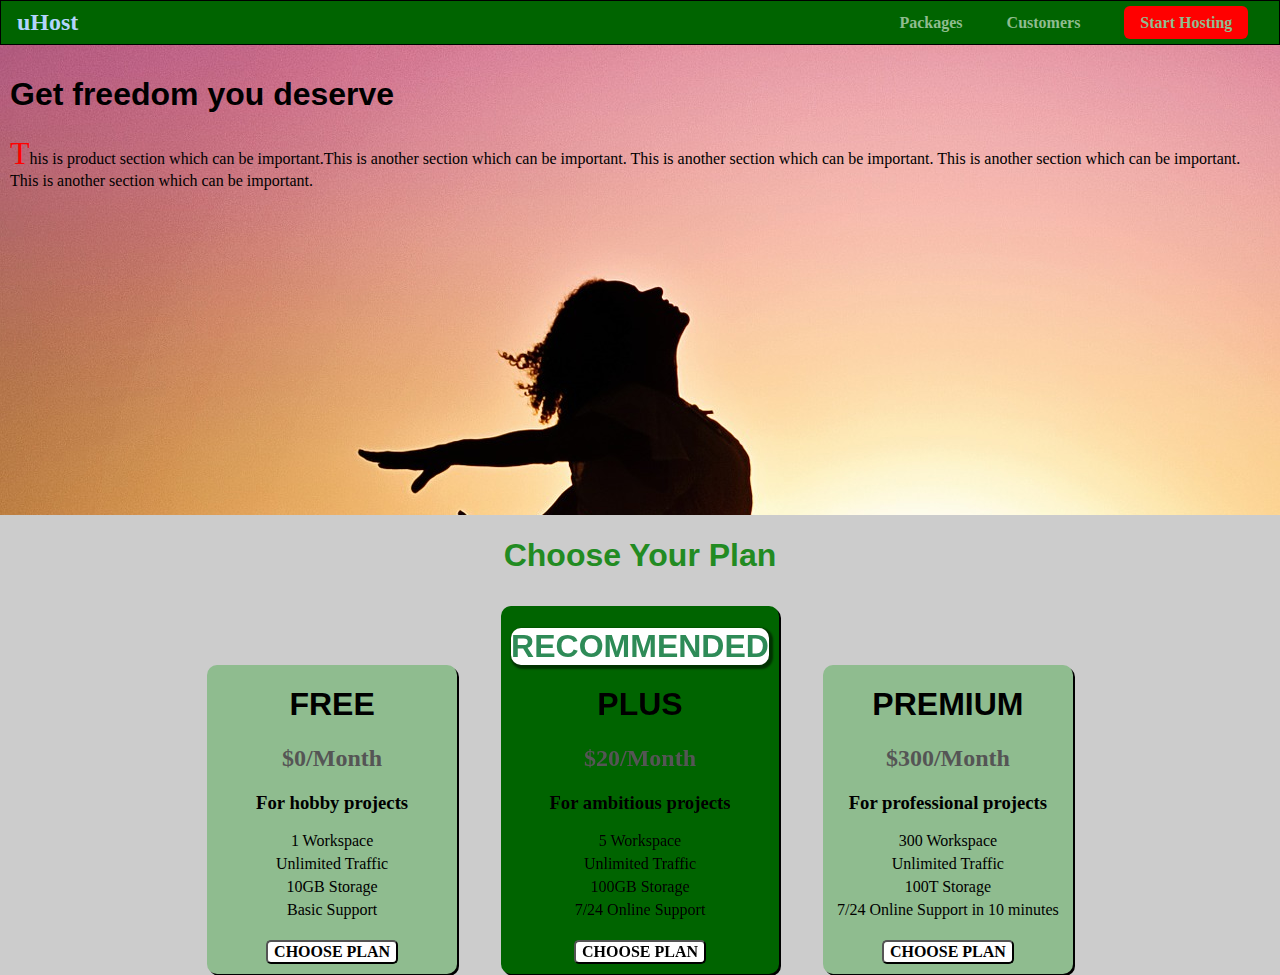
==== index.html @ a68fe249 "initial" ====
<!doctype html>
<html>

<head>
  <meta charset="utf-8">
  <title></title>
  <link rel="stylesheet" href="css/main.css">

  <!--  <style>-->
  <!--    section {-->
  <!--      background: aqua;-->
  <!--    }-->
  <!--  </style>-->
</head>

<body>
<header class="main-header">
  <div class="main-host">
    <a href="index.html" class="main-header__brand">
      uHost
    </a>
  </div>
  <nav class="main-nav">
    <ul class="main-nav__items">
      <li class="main-nav__item">
        <a href="pages/packages/index.html">Packages</a>
      </li>
      <li class="main-nav__item">
        <a href="pages/customers/index.html">Customers</a>
      </li>
      <li class="main-nav__item main-nav__item--cta">
        <a href="pages/hostings/index.html">Start Hosting</a>
      </li>
    </ul>

  </nav>
</header>

<main>
  <section id="product-overview">
    <h1 class="section-title">Get freedom you deserve</h1>
    <p >  This is product section which can be important.This is another section which can be important. This is another section which can be important. This is another section which can be important. This is another section which can be important. </p>
  </section>

  <section id="plan">
    <h1>Choose Your Plan</h1>
    <div>
      <article>
        <h1>FREE</h1>
        <h2>$0/Month</h2>
        <h3>For hobby projects</h3>
        <ul>
          <li>1 Workspace</li>
          <li>Unlimited Traffic</li>
          <li>10GB Storage</li>
          <li>Basic Support</li>
        </ul>
        <div>
          <button>CHOOSE PLAN</button>
        </div>
      </article>
      <article class="plan_recommended">
        <h1>RECOMMENDED</h1>
        <h1>PLUS</h1>
        <h2>$20/Month</h2>
        <h3>For ambitious projects</h3>
        <ul>
          <li>5 Workspace</li>
          <li>Unlimited Traffic</li>
          <li>100GB Storage</li>
          <li>7/24 Online Support</li>
        </ul>
        <div>
          <button class="gg">CHOOSE PLAN</button>
        </div>
      </article>
      <article>
        <h1>PREMIUM</h1>
        <h2>$300/Month</h2>
        <h3>For professional projects</h3>
        <ul>
          <li>300 Workspace</li>
          <li>Unlimited Traffic</li>
          <li>100T Storage</li>
          <li>7/24 Online Support in 10 minutes</li>
        </ul>
        <div>
          <button>CHOOSE PLAN</button>
        </div>
      </article>
    </div>
  </section>
</main>


<script src="js/main.js"></script>
</body>

</html>
---- css/main.css ----
* {
  box-sizing: border-box;
}
section {
  background: #cccccc;
  background: #cccccc;
}



a.main-header__brand {
  color: #b3d4fc;
}

/*.section-title {*/
/*  float: left;*/
/*  margin-right: 10px;*/
/*}*/

/*.section-title + p {*/
/*  clear: left;*/
/*}*/
/*#product-overview {*/
/*  background: #888888;*/
/*  color: brown;*/
/*}*/

/*#parent-overview {*/
/*  color: darkgoldenrod;*/
/*}*/

/*h1 {*/
/*  border: 1px solid black;*/
/*}*/

#plan > h1 {
  color: forestgreen;
  text-align: center;
  margin-bottom: 1em;
}

#plan {
  padding: 1px;
}

#plan .plan_recommended{
  background-color: darkgreen;
  filter: brightness(100%);
}

#plan article {
  background-color: darkseagreen;
  display: inline-block;
  vertical-align: bottom;
  margin: 0 20px;
  width: 25%;
  border-radius: 10px;
  padding-bottom: 10px;
  max-width: 250px;
  min-width: fit-content;
  box-shadow: 2px 2px;
}

#plan article > h2 {
  color: #555555;
}

#plan article button {
  background-color: white;
  color: black;
  border-radius: 5px;
  font: inherit;
  font-weight: bolder;
}

#plan article button:hover {
  background-color: darkgreen;
  color: white;
  cursor: pointer;
}

#plan article button:focus {
  outline: none;
}
.plan_recommended h1:first-child {
  background-color: white;
  margin-left:  10px;
  margin-right:  10px;
  border-radius: 10px;
  box-shadow: 2px 2px 2px 2px rgba(0,0,0,0.5);
  color: seagreen;
}

#plan article ul {
  list-style: none;
  padding: 0;
}
#plan article li {
  padding-bottom: 5px;
}
#plan  {
  text-align: center;
}

h1 {
  color: #000000;
  font-family: sans-serif;
}
 body{
   margin: 0;
   background: darkgrey;
 }

#product-overview {
  height: 470px;
  padding: 10px;
  border-width: 5px;
  /*padding: 10px;*/
  background: url("../img/freedom.jpg");
}


#product-overview > h1 {
  color: black;
}

.main-header {
  background: darkgreen;
  padding: 8px 16px;
  border: 1px solid black;
}

.main-nav {
  display: inline-block;
  width: calc(100% - 75px);
  text-align: right;
  vertical-align: middle;
}

.main-header__brand {
  text-decoration: none;
  color: darkseagreen;
  font-weight: bolder;
  font-size: x-large;

}

.main-host {
  display: inline-block;
  vertical-align: middle;
}

.main-nav__items {
  padding: 0;
  margin: 0;
  list-style: none;
}

.main-nav__item {
  display: inline-block;
  margin-left: 5px;
  margin-right: 5px;
}

.main-nav__item > a {
  text-decoration: none;
  font-weight: bold;
  color: darkseagreen;
  padding-bottom: 10px;
  margin-left: 30px;

}

.main-nav__item:not(:first-child) a {
  /*border-left: 1px solid black;*/
}

.main-nav__item a:hover {
  color: white;
  border-bottom: 2px solid black;
  font-weight: bold;
}

/*.main-nav__item a::before {*/
/*  content: "|       ";*/
/*  white-space: pre;*/
/*}*/

section p::first-letter {
  color: red;
  font-size: xx-large;
}

.main-nav__item--cta a {
  background: red;
  border-radius: 6px;
  padding: 8px 16px;
}

.main-nav__item--cta a:hover {
  color: red;
  background: white;
  border: none;

}

h1:not(.section-title) {
  /*font-weight: bold;*/
  /*font-size: small;*/
}
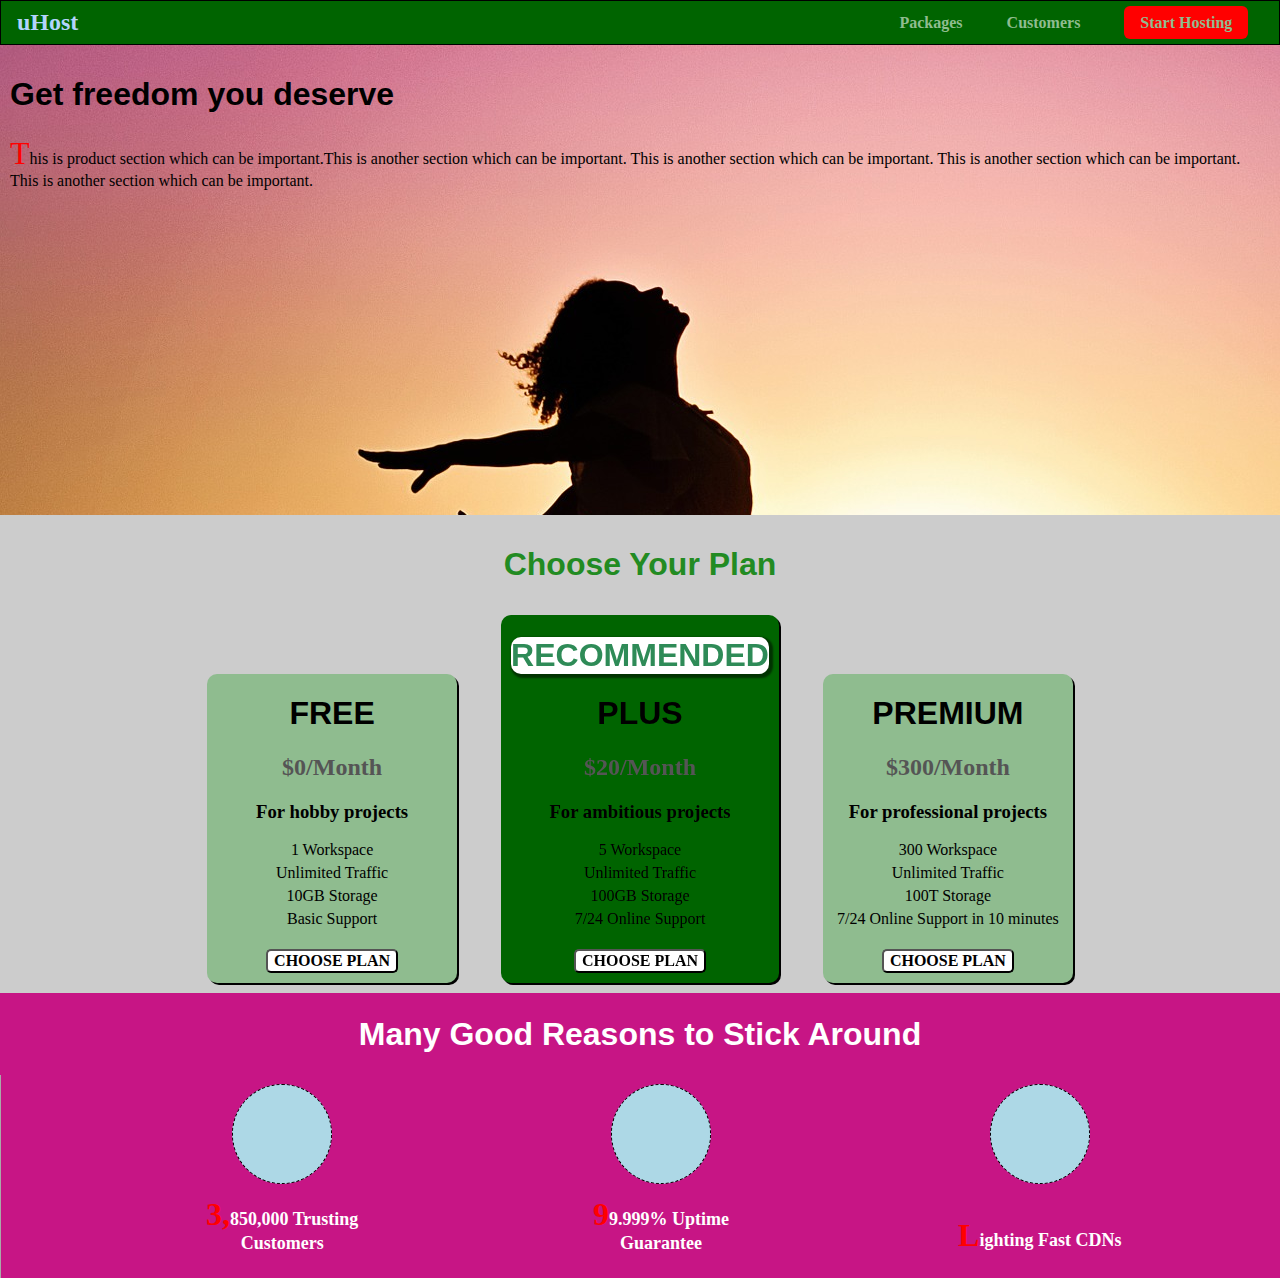
==== commit 6eced61e: "stric around implemented." ====
--- a/index.html
+++ b/index.html
@@ -90,6 +90,30 @@
       </article>
     </div>
   </section>
+  <section class="section-reasons">
+    <h1>Many Good Reasons to Stick Around</h1>
+    <ul>
+      <li>
+        <div>
+
+        </div>
+        <p>3,850,000 Trusting Customers </p>
+      </li>
+      <li>
+        <div>
+
+        </div>
+        <p>99.999% Uptime Guarantee</p>
+      </li>
+      <li>
+        <div>
+
+        </div>
+        <p>Lighting Fast CDNs</p>
+      </li>
+    </ul>
+
+  </section>
 </main>
 
 
--- a/css/main.css
+++ b/css/main.css
@@ -42,7 +42,7 @@
 }
 
 #plan {
-  padding: 1px;
+  padding: 10px 0;
 }
 
 #plan .plan_recommended{
@@ -81,6 +81,7 @@
   cursor: pointer;
 }
 
+
 #plan article button:focus {
   outline: none;
 }
@@ -210,3 +211,63 @@
   /*font-weight: bold;*/
   /*font-size: small;*/
 }
+
+.section-reasons {
+  background-color: mediumvioletred;
+  padding: 1px;
+  text-align: center;
+}
+
+.section-reasons > h1 {
+  color: white;
+
+}
+
+.section-reasons  ul {
+  position: absolute;
+  width: 100%;
+  background-color: inherit;
+  margin: 0;
+}
+
+.section-reasons li {
+  position: relative;
+  display: inline-block;
+  /*border: 1px black solid;*/
+  list-style: none;
+  color: white;
+  font-weight: bold;
+  text-align: center;
+  vertical-align: center;
+  font-size: large;
+  margin: 0 20px;
+  height: 200px;
+  width: 27%;
+  padding-bottom: 10px;
+  max-width: 450px;
+  min-width: fit-content;
+  /*box-shadow: 2px 2px;*/
+}
+
+.section-reasons div {
+  background: lightblue;
+  border-radius: 50%;
+  border: black 1px dashed;
+  width: 100px;
+  height: 100px;
+  /*border: 1px blue solid;*/
+  position: absolute;
+  left: 50%;
+  bottom: 45%;
+  -webkit-transform: translateX(-50%);
+  transform: translateX(-50%);
+}
+
+.section-reasons p {
+  position: absolute;
+  left: 50%;
+  bottom: 1%;
+  -webkit-transform: translateX(-50%);
+  transform: translateX(-50%);
+}
+
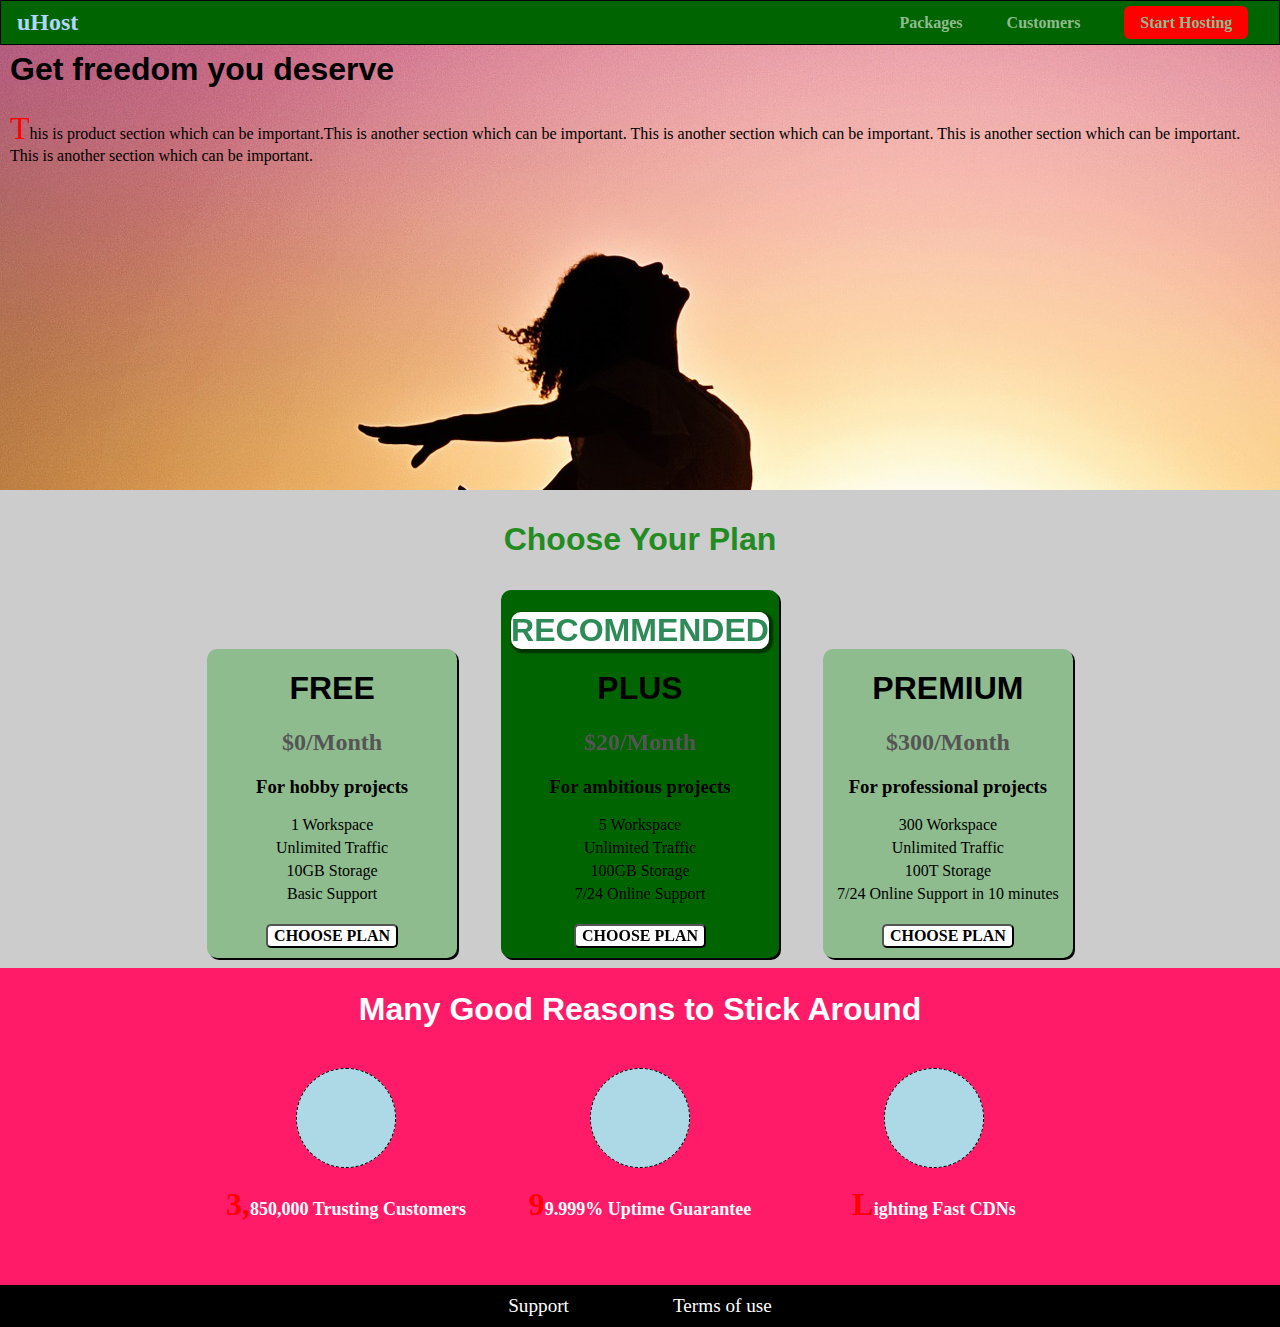
==== commit 8840d649: "stric around implemented." ====
--- a/index.html
+++ b/index.html
@@ -74,7 +74,7 @@
           <button class="gg">CHOOSE PLAN</button>
         </div>
       </article>
-      <article>
+      <article class="overflowing_article">
         <h1>PREMIUM</h1>
         <h2>$300/Month</h2>
         <h3>For professional projects</h3>
@@ -115,7 +115,18 @@
 
   </section>
 </main>
-
+<footer>
+  <nav>
+    <ul>
+      <li>
+        <a href="#">Support</a>
+      </li>
+      <li>
+        <a href="#">Terms of use</a>
+      </li>
+    </ul>
+  </nav>
+</footer>
 
 <script src="js/main.js"></script>
 </body>
--- a/css/main.css
+++ b/css/main.css
@@ -62,6 +62,9 @@
   min-width: fit-content;
   box-shadow: 2px 2px;
 }
+#plan article.overflowing_article {
+  margin-top: 35px;
+}
 
 #plan article > h2 {
   color: #555555;
@@ -131,6 +134,9 @@
   background: darkgreen;
   padding: 8px 16px;
   border: 1px solid black;
+  position: fixed;
+  width: 100%;
+  z-index: 100;
 }
 
 .main-nav {
@@ -138,6 +144,11 @@
   width: calc(100% - 75px);
   text-align: right;
   vertical-align: middle;
+}
+
+main {
+  /*margin-top: 10px;*/
+  padding-top: 20px;
 }
 
 .main-header__brand {
@@ -213,7 +224,7 @@
 }
 
 .section-reasons {
-  background-color: mediumvioletred;
+  background-color: #ff1b68;
   padding: 1px;
   text-align: center;
 }
@@ -224,14 +235,13 @@
 }
 
 .section-reasons  ul {
-  position: absolute;
   width: 100%;
   background-color: inherit;
-  margin: 0;
+  margin-top: 40px;
+  padding: 0;
 }
 
 .section-reasons li {
-  position: relative;
   display: inline-block;
   /*border: 1px black solid;*/
   list-style: none;
@@ -242,9 +252,9 @@
   font-size: large;
   margin: 0 20px;
   height: 200px;
-  width: 27%;
+  width: 30%;
   padding-bottom: 10px;
-  max-width: 450px;
+  max-width:250px;
   min-width: fit-content;
   /*box-shadow: 2px 2px;*/
 }
@@ -256,18 +266,33 @@
   width: 100px;
   height: 100px;
   /*border: 1px blue solid;*/
-  position: absolute;
-  left: 50%;
-  bottom: 45%;
-  -webkit-transform: translateX(-50%);
-  transform: translateX(-50%);
+  margin: auto;
 }
 
 .section-reasons p {
-  position: absolute;
-  left: 50%;
-  bottom: 1%;
-  -webkit-transform: translateX(-50%);
-  transform: translateX(-50%);
-}
-
+  vertical-align: top;
+
+}
+footer {
+  background-color: black;
+}
+
+footer ul {
+  margin: 0;
+  padding: 0;
+  text-align: center;
+}
+
+footer li {
+  vertical-align: bottom;
+  display: inline-block;
+  margin: 10px 50px;
+  list-style: none;
+}
+
+footer li a {
+  color: white;
+  font-style: initial;
+  font-size: larger;
+  text-decoration: none;
+}
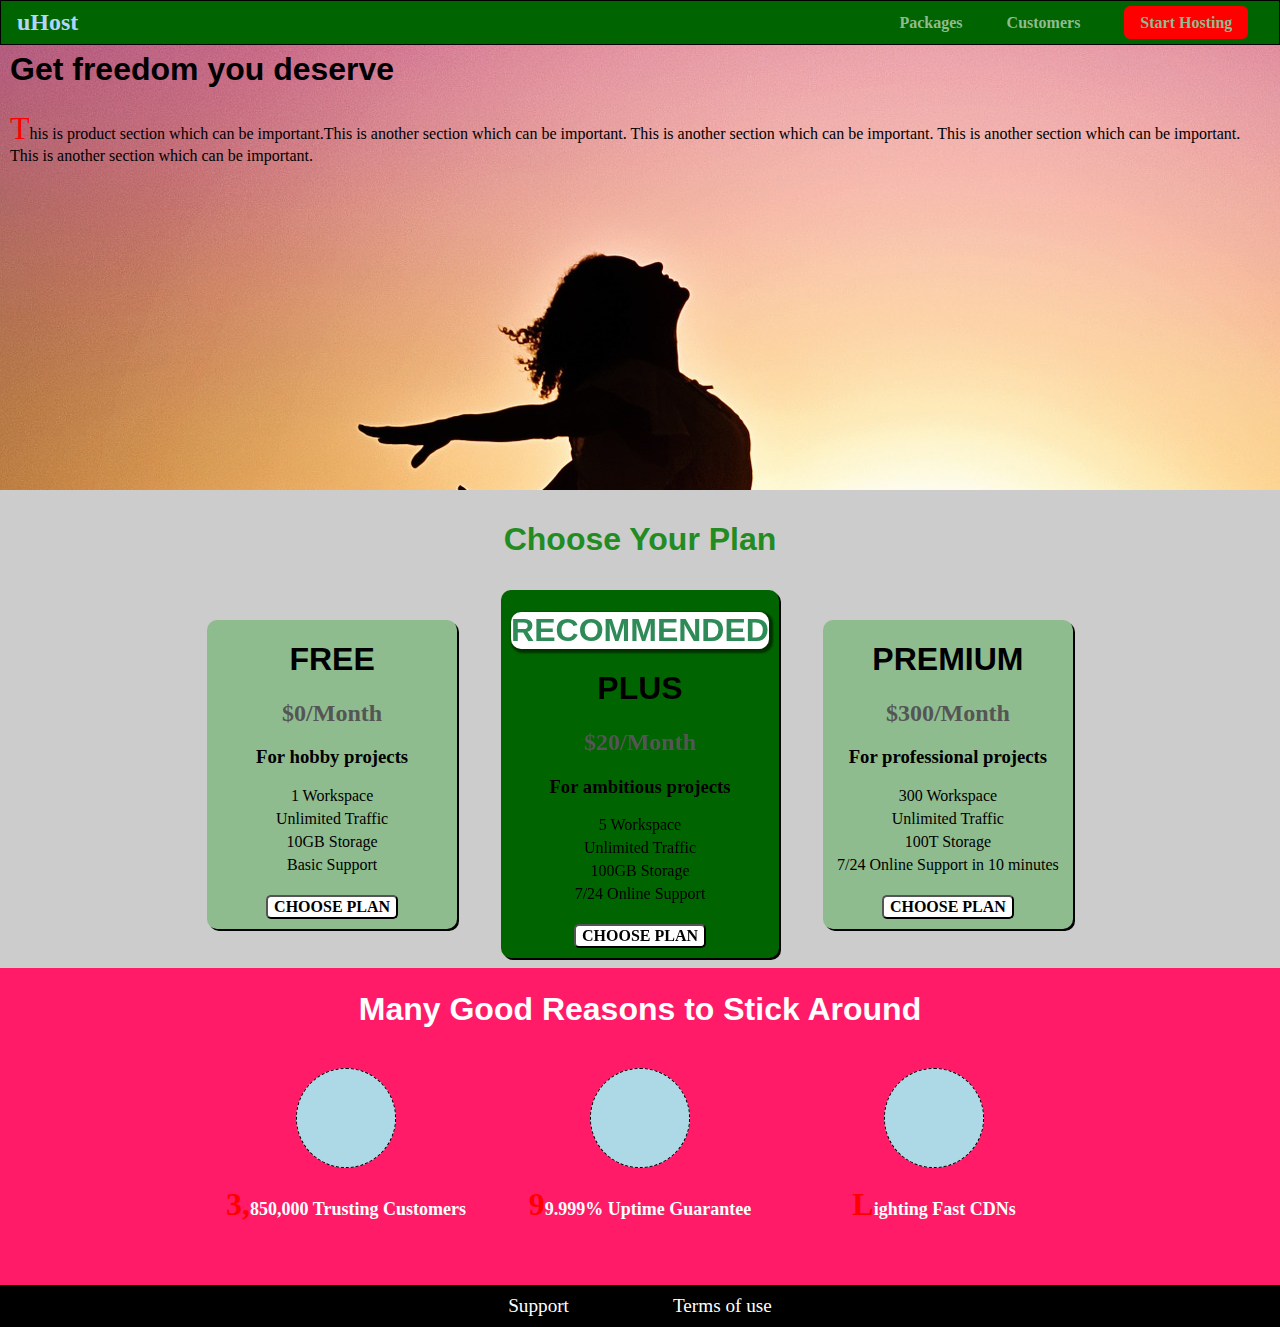
==== commit f6cab205: "stric around implemented." ====
--- a/index.html
+++ b/index.html
@@ -4,13 +4,9 @@
 <head>
   <meta charset="utf-8">
   <title></title>
+  <link rel="stylesheet" href="css/shared.css">
   <link rel="stylesheet" href="css/main.css">
 
-  <!--  <style>-->
-  <!--    section {-->
-  <!--      background: aqua;-->
-  <!--    }-->
-  <!--  </style>-->
 </head>
 
 <body>
@@ -74,6 +70,7 @@
           <button class="gg">CHOOSE PLAN</button>
         </div>
       </article>
+      <div class="give-space"></div>
       <article class="overflowing_article">
         <h1>PREMIUM</h1>
         <h2>$300/Month</h2>
--- a/css/shared.css
+++ b/css/shared.css
@@ -0,0 +1,128 @@
+
+
+* {
+  box-sizing: border-box;
+}
+
+a.main-header__brand {
+  color: #b3d4fc;
+}
+
+h1 {
+  color: #000000;
+  font-family: sans-serif;
+}
+ body{
+   margin: 0;
+   background: darkgrey;
+ }
+
+
+.main-header {
+  background: darkgreen;
+  padding: 8px 16px;
+  border: 1px solid black;
+  position: fixed;
+  width: 100%;
+  z-index: 100;
+}
+
+.main-nav {
+  display: inline-block;
+  width: calc(100% - 75px);
+  text-align: right;
+  vertical-align: middle;
+}
+
+main {
+  /*margin-top: 10px;*/
+  padding-top: 20px;
+}
+
+.main-header__brand {
+  text-decoration: none;
+  color: darkseagreen;
+  font-weight: bolder;
+  font-size: x-large;
+
+}
+
+.main-host {
+  display: inline-block;
+  vertical-align: middle;
+}
+
+.main-nav__items {
+  padding: 0;
+  margin: 0;
+  list-style: none;
+}
+
+.main-nav__item {
+  display: inline-block;
+  margin-left: 5px;
+  margin-right: 5px;
+}
+
+.main-nav__item > a {
+  text-decoration: none;
+  font-weight: bold;
+  color: darkseagreen;
+  padding-bottom: 10px;
+  margin-left: 30px;
+
+}
+
+.main-nav__item:not(:first-child) a {
+  /*border-left: 1px solid black;*/
+}
+
+.main-nav__item a:hover {
+  color: white;
+  border-bottom: 2px solid black;
+  font-weight: bold;
+}
+
+/*.main-nav__item a::before {*/
+/*  content: "|       ";*/
+/*  white-space: pre;*/
+/*}*/
+
+
+.main-nav__item--cta a {
+  background: red;
+  border-radius: 6px;
+  padding: 8px 16px;
+}
+
+.main-nav__item--cta a:hover {
+  color: red;
+  background: white;
+  border: none;
+
+}
+
+
+footer {
+  background-color: black;
+}
+
+footer ul {
+  margin: 0;
+  padding: 0;
+  text-align: center;
+}
+
+footer li {
+  vertical-align: bottom;
+  display: inline-block;
+  margin: 10px 50px;
+  list-style: none;
+}
+
+footer li a {
+  color: white;
+  font-style: initial;
+  font-size: larger;
+  text-decoration: none;
+}
--- a/css/main.css
+++ b/css/main.css
@@ -1,39 +1,9 @@
 
-
-* {
-  box-sizing: border-box;
-}
 section {
   background: #cccccc;
   background: #cccccc;
 }
 
-
-
-a.main-header__brand {
-  color: #b3d4fc;
-}
-
-/*.section-title {*/
-/*  float: left;*/
-/*  margin-right: 10px;*/
-/*}*/
-
-/*.section-title + p {*/
-/*  clear: left;*/
-/*}*/
-/*#product-overview {*/
-/*  background: #888888;*/
-/*  color: brown;*/
-/*}*/
-
-/*#parent-overview {*/
-/*  color: darkgoldenrod;*/
-/*}*/
-
-/*h1 {*/
-/*  border: 1px solid black;*/
-/*}*/
 
 #plan > h1 {
   color: forestgreen;
@@ -45,7 +15,7 @@
   padding: 10px 0;
 }
 
-#plan .plan_recommended{
+#plan .plan_recommended {
   background-color: darkgreen;
   filter: brightness(100%);
 }
@@ -53,7 +23,7 @@
 #plan article {
   background-color: darkseagreen;
   display: inline-block;
-  vertical-align: bottom;
+  vertical-align: middle;
   margin: 0 20px;
   width: 25%;
   border-radius: 10px;
@@ -62,8 +32,15 @@
   min-width: fit-content;
   box-shadow: 2px 2px;
 }
+.give-space{
+  float: left;
+  /*border: black 1px solid;*/
+  height: 20px;
+  width: 100%;
+}
+
 #plan article.overflowing_article {
-  margin-top: 35px;
+  clear: both;
 }
 
 #plan article > h2 {
@@ -88,12 +65,13 @@
 #plan article button:focus {
   outline: none;
 }
+
 .plan_recommended h1:first-child {
   background-color: white;
-  margin-left:  10px;
-  margin-right:  10px;
+  margin-left: 10px;
+  margin-right: 10px;
   border-radius: 10px;
-  box-shadow: 2px 2px 2px 2px rgba(0,0,0,0.5);
+  box-shadow: 2px 2px 2px 2px rgba(0, 0, 0, 0.5);
   color: seagreen;
 }
 
@@ -101,21 +79,14 @@
   list-style: none;
   padding: 0;
 }
+
 #plan article li {
   padding-bottom: 5px;
 }
-#plan  {
+
+#plan {
   text-align: center;
 }
-
-h1 {
-  color: #000000;
-  font-family: sans-serif;
-}
- body{
-   margin: 0;
-   background: darkgrey;
- }
 
 #product-overview {
   height: 470px;
@@ -130,98 +101,12 @@
   color: black;
 }
 
-.main-header {
-  background: darkgreen;
-  padding: 8px 16px;
-  border: 1px solid black;
-  position: fixed;
-  width: 100%;
-  z-index: 100;
-}
-
-.main-nav {
-  display: inline-block;
-  width: calc(100% - 75px);
-  text-align: right;
-  vertical-align: middle;
-}
-
-main {
-  /*margin-top: 10px;*/
-  padding-top: 20px;
-}
-
-.main-header__brand {
-  text-decoration: none;
-  color: darkseagreen;
-  font-weight: bolder;
-  font-size: x-large;
-
-}
-
-.main-host {
-  display: inline-block;
-  vertical-align: middle;
-}
-
-.main-nav__items {
-  padding: 0;
-  margin: 0;
-  list-style: none;
-}
-
-.main-nav__item {
-  display: inline-block;
-  margin-left: 5px;
-  margin-right: 5px;
-}
-
-.main-nav__item > a {
-  text-decoration: none;
-  font-weight: bold;
-  color: darkseagreen;
-  padding-bottom: 10px;
-  margin-left: 30px;
-
-}
-
-.main-nav__item:not(:first-child) a {
-  /*border-left: 1px solid black;*/
-}
-
-.main-nav__item a:hover {
-  color: white;
-  border-bottom: 2px solid black;
-  font-weight: bold;
-}
-
-/*.main-nav__item a::before {*/
-/*  content: "|       ";*/
-/*  white-space: pre;*/
-/*}*/
 
 section p::first-letter {
   color: red;
   font-size: xx-large;
 }
 
-.main-nav__item--cta a {
-  background: red;
-  border-radius: 6px;
-  padding: 8px 16px;
-}
-
-.main-nav__item--cta a:hover {
-  color: red;
-  background: white;
-  border: none;
-
-}
-
-h1:not(.section-title) {
-  /*font-weight: bold;*/
-  /*font-size: small;*/
-}
 
 .section-reasons {
   background-color: #ff1b68;
@@ -234,7 +119,7 @@
 
 }
 
-.section-reasons  ul {
+.section-reasons ul {
   width: 100%;
   background-color: inherit;
   margin-top: 40px;
@@ -254,7 +139,7 @@
   height: 200px;
   width: 30%;
   padding-bottom: 10px;
-  max-width:250px;
+  max-width: 250px;
   min-width: fit-content;
   /*box-shadow: 2px 2px;*/
 }
@@ -273,26 +158,3 @@
   vertical-align: top;
 
 }
-footer {
-  background-color: black;
-}
-
-footer ul {
-  margin: 0;
-  padding: 0;
-  text-align: center;
-}
-
-footer li {
-  vertical-align: bottom;
-  display: inline-block;
-  margin: 10px 50px;
-  list-style: none;
-}
-
-footer li a {
-  color: white;
-  font-style: initial;
-  font-size: larger;
-  text-decoration: none;
-}
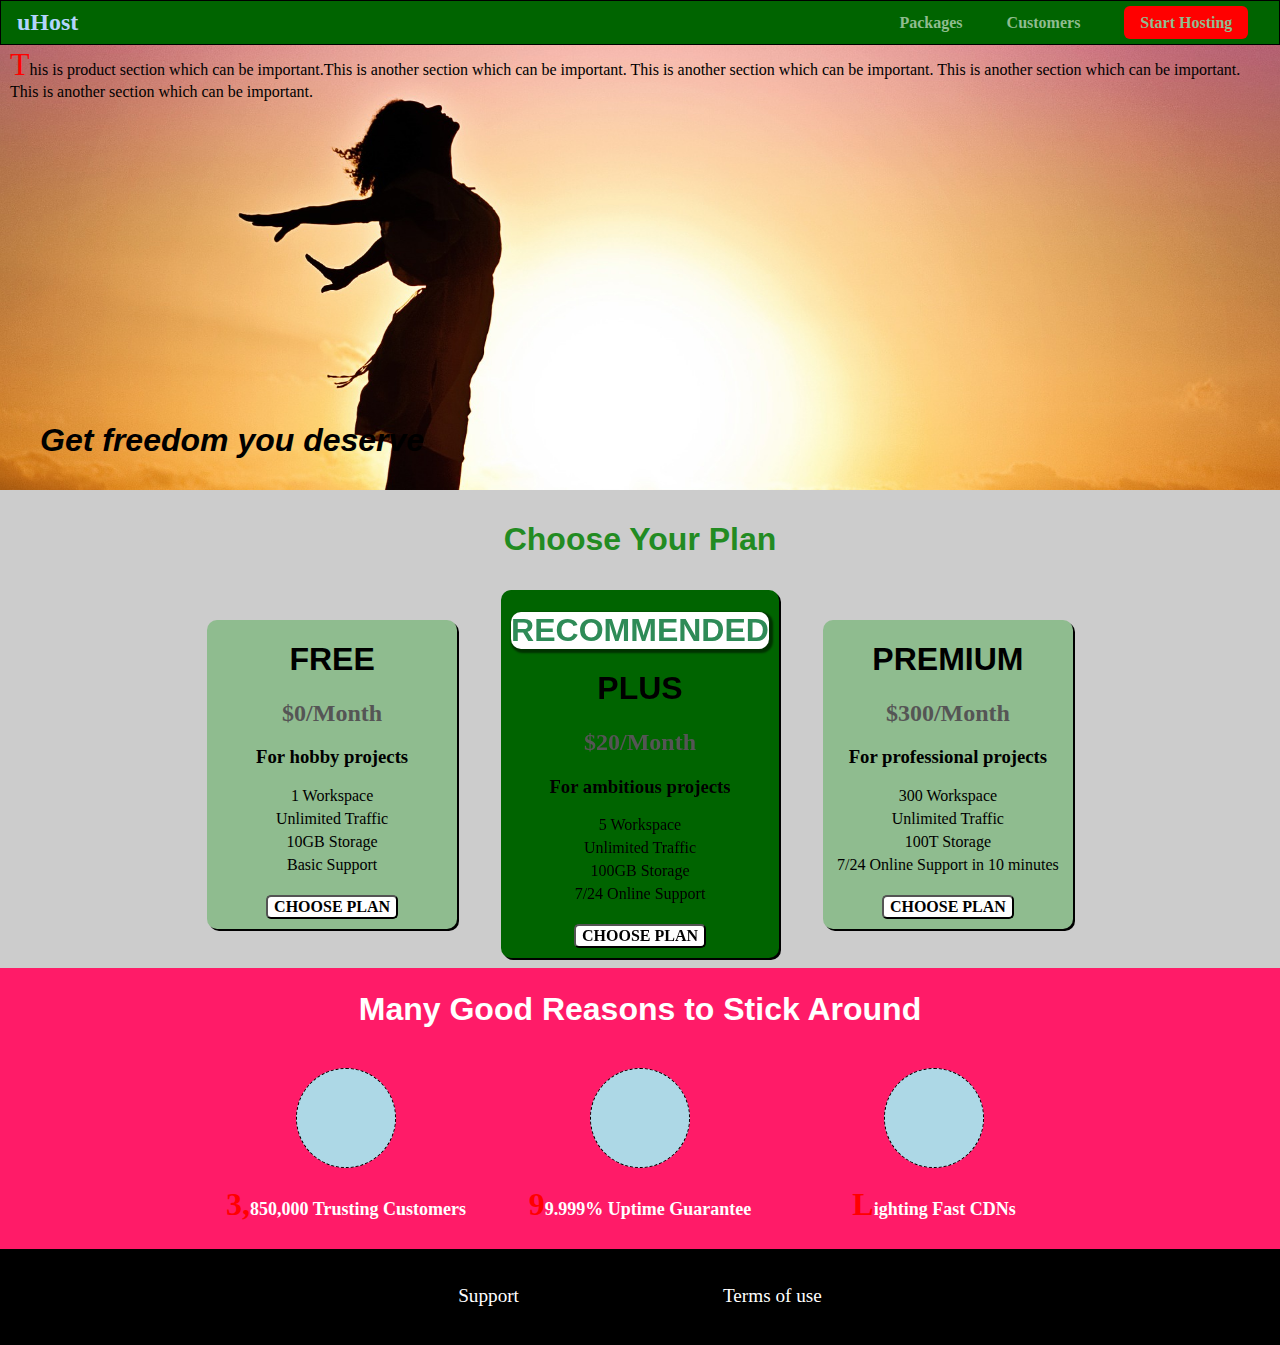
==== commit 83c4ccc9: "stric around implemented." ====
--- a/index.html
+++ b/index.html
@@ -22,7 +22,7 @@
         <a href="pages/packages/index.html">Packages</a>
       </li>
       <li class="main-nav__item">
-        <a href="pages/customers/index.html">Customers</a>
+        <a href="pages/customers/testing1.html">Customers</a>
       </li>
       <li class="main-nav__item main-nav__item--cta">
         <a href="pages/hostings/index.html">Start Hosting</a>
@@ -35,7 +35,7 @@
 <main>
   <section id="product-overview">
     <h1 class="section-title">Get freedom you deserve</h1>
-    <p >  This is product section which can be important.This is another section which can be important. This is another section which can be important. This is another section which can be important. This is another section which can be important. </p>
+    <p > This is product section which can be important.This is another section which can be important. This is another section which can be important. This is another section which can be important. This is another section which can be important. </p>
   </section>
 
   <section id="plan">
--- a/css/shared.css
+++ b/css/shared.css
@@ -25,6 +25,8 @@
   position: fixed;
   width: 100%;
   z-index: 100;
+  top: 0;
+  left: 0;
 }
 
 .main-nav {
@@ -102,21 +104,41 @@
 
 }
 
+body {
+  position: relative;
+  min-height: 100%;
+  padding-bottom: 60px;
+}
+
+html {
+  height: 100%;
+}
 
 footer {
   background-color: black;
+  position: absolute;
+
+  bottom: 0;
+  width: 100%;
+  height: 96px;
+}
+
+footer nav {
+  position: relative;
+  top: 20px;
+  left: 0;
 }
 
 footer ul {
-  margin: 0;
   padding: 0;
   text-align: center;
+
 }
 
 footer li {
-  vertical-align: bottom;
+  vertical-align: middle;
   display: inline-block;
-  margin: 10px 50px;
+  margin: auto 100px;
   list-style: none;
 }
 
--- a/css/main.css
+++ b/css/main.css
@@ -84,8 +84,22 @@
   padding-bottom: 5px;
 }
 
+#product-overview  {
+  position: relative;
+}
+#product-overview h1 {
+  position: absolute;
+  bottom: 10px;
+  left: 40px;
+  font-style: italic;
+}
+
 #plan {
   text-align: center;
+}
+
+html {
+  height: auto;
 }
 
 #product-overview {
@@ -94,6 +108,10 @@
   border-width: 5px;
   /*padding: 10px;*/
   background: url("../img/freedom.jpg");
+  /*background-size: 100% 100%;*/
+  background-repeat: no-repeat;
+  background-size: cover;
+  background-position: 0% 20%; /*where to crop from*/
 }
 
 
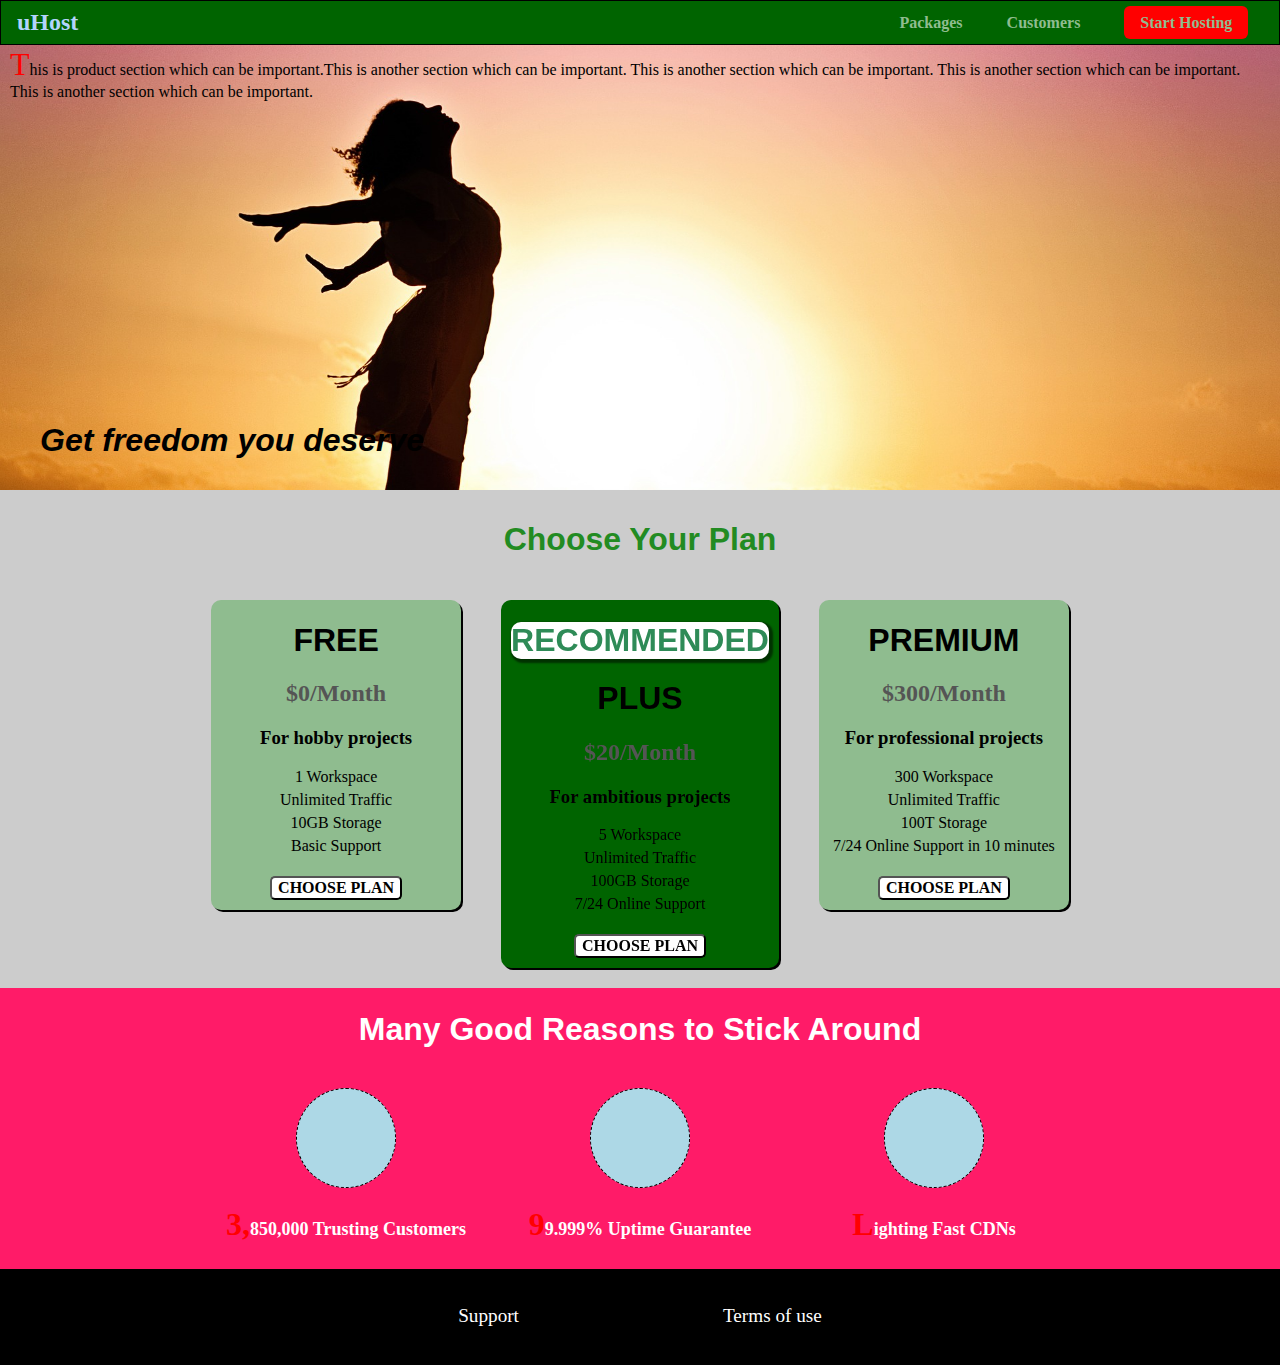
==== commit 13d2dd96: "stric around implemented." ====
--- a/index.html
+++ b/index.html
@@ -4,6 +4,7 @@
 <head>
   <meta charset="utf-8">
   <title></title>
+  <meta name="viewport" content="width=device-width, initial-scale=1.0">
   <link rel="stylesheet" href="css/shared.css">
   <link rel="stylesheet" href="css/main.css">
 
@@ -40,7 +41,7 @@
 
   <section id="plan">
     <h1>Choose Your Plan</h1>
-    <div>
+    <div class="articles">
       <article>
         <h1>FREE</h1>
         <h2>$0/Month</h2>
@@ -70,7 +71,7 @@
           <button class="gg">CHOOSE PLAN</button>
         </div>
       </article>
-      <div class="give-space"></div>
+<!--      <div class="give-space"></div>-->
       <article class="overflowing_article">
         <h1>PREMIUM</h1>
         <h2>$300/Month</h2>
--- a/css/main.css
+++ b/css/main.css
@@ -20,28 +20,32 @@
   filter: brightness(100%);
 }
 
+.articles {
+  display: flex;
+  flex-wrap: nowrap;
+  align-items: flex-start;
+  justify-content: center;
+  /*max-width: 100%;*/
+  /*margin: auto;*/
+}
+
+
 #plan article {
+  flex: 1;
   background-color: darkseagreen;
-  display: inline-block;
+
+  /*display: inline-block;*/
   vertical-align: middle;
-  margin: 0 20px;
-  width: 25%;
+  margin: 10px 20px;
+  /*width: 25%;*/
   border-radius: 10px;
   padding-bottom: 10px;
   max-width: 250px;
   min-width: fit-content;
   box-shadow: 2px 2px;
 }
-.give-space{
-  float: left;
-  /*border: black 1px solid;*/
-  height: 20px;
-  width: 100%;
-}
-
-#plan article.overflowing_article {
-  clear: both;
-}
+
+
 
 #plan article > h2 {
   color: #555555;
@@ -64,6 +68,10 @@
 
 #plan article button:focus {
   outline: none;
+}
+
+.plan_recommended {
+  /*flex: 4 !important;*/
 }
 
 .plan_recommended h1:first-child {
@@ -96,6 +104,10 @@
 
 #plan {
   text-align: center;
+  display: flex;
+  flex-direction: column;
+  align-items: stretch;
+  justify-content: center;
 }
 
 html {
@@ -111,6 +123,7 @@
   /*background-size: 100% 100%;*/
   background-repeat: no-repeat;
   background-size: cover;
+  /*background-position: center;*/
   background-position: 0% 20%; /*where to crop from*/
 }
 
@@ -176,3 +189,14 @@
   vertical-align: top;
 
 }
+
+@media (max-width: 950px) {
+
+  .articles {
+    flex-wrap: wrap;
+  }
+  #plan article {
+    flex-basis: 100%;
+
+  }
+}
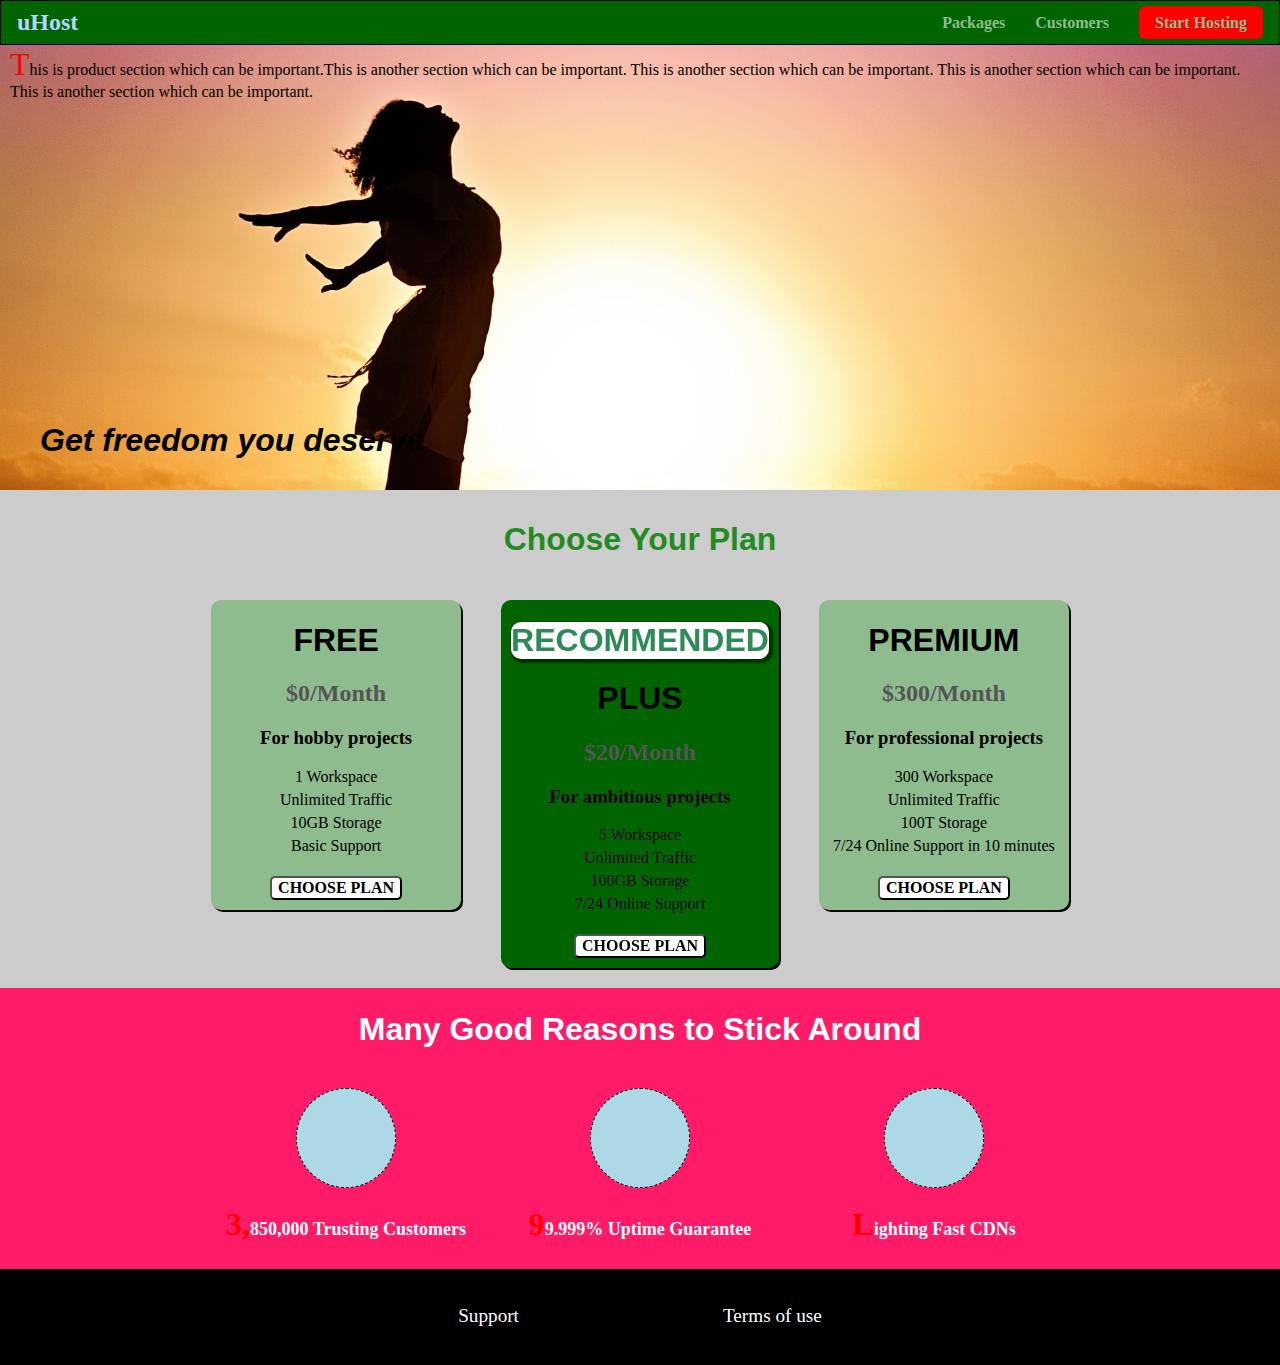
==== commit 463c1ed4: "stric around implemented." ====
--- a/index.html
+++ b/index.html
@@ -19,10 +19,10 @@
   </div>
   <nav class="main-nav">
     <ul class="main-nav__items">
-      <li class="main-nav__item">
+      <li class="main-nav__item packages">
         <a href="pages/packages/index.html">Packages</a>
       </li>
-      <li class="main-nav__item">
+      <li class="main-nav__item customers">
         <a href="pages/customers/testing1.html">Customers</a>
       </li>
       <li class="main-nav__item main-nav__item--cta">
--- a/css/shared.css
+++ b/css/shared.css
@@ -23,6 +23,8 @@
   padding: 8px 16px;
   border: 1px solid black;
   position: fixed;
+  display: flex;
+  /*align-content: flex-start;*/
   width: 100%;
   z-index: 100;
   top: 0;
@@ -30,10 +32,13 @@
 }
 
 .main-nav {
-  display: inline-block;
-  width: calc(100% - 75px);
-  text-align: right;
-  vertical-align: middle;
+  align-self: center;
+  margin-left: auto;
+  display: flex;
+  /*display: inline-block;*/
+  /*width: calc(100% - 75px);*/
+  /*text-align: right;*/
+  /*vertical-align: middle;*/
 }
 
 main {
@@ -58,12 +63,13 @@
   padding: 0;
   margin: 0;
   list-style: none;
+  display: flex;
 }
 
 .main-nav__item {
-  display: inline-block;
-  margin-left: 5px;
-  margin-right: 5px;
+  /*display: inline-block;*/
+  /*margin-left: 5px;*/
+  /*margin-right: 5px;*/
 }
 
 .main-nav__item > a {
@@ -148,3 +154,13 @@
   font-size: larger;
   text-decoration: none;
 }
+
+@media (max-width: 750px) {
+
+  .packages {
+    display: none;
+  }
+  .customers {
+    display: none;
+  }
+}
